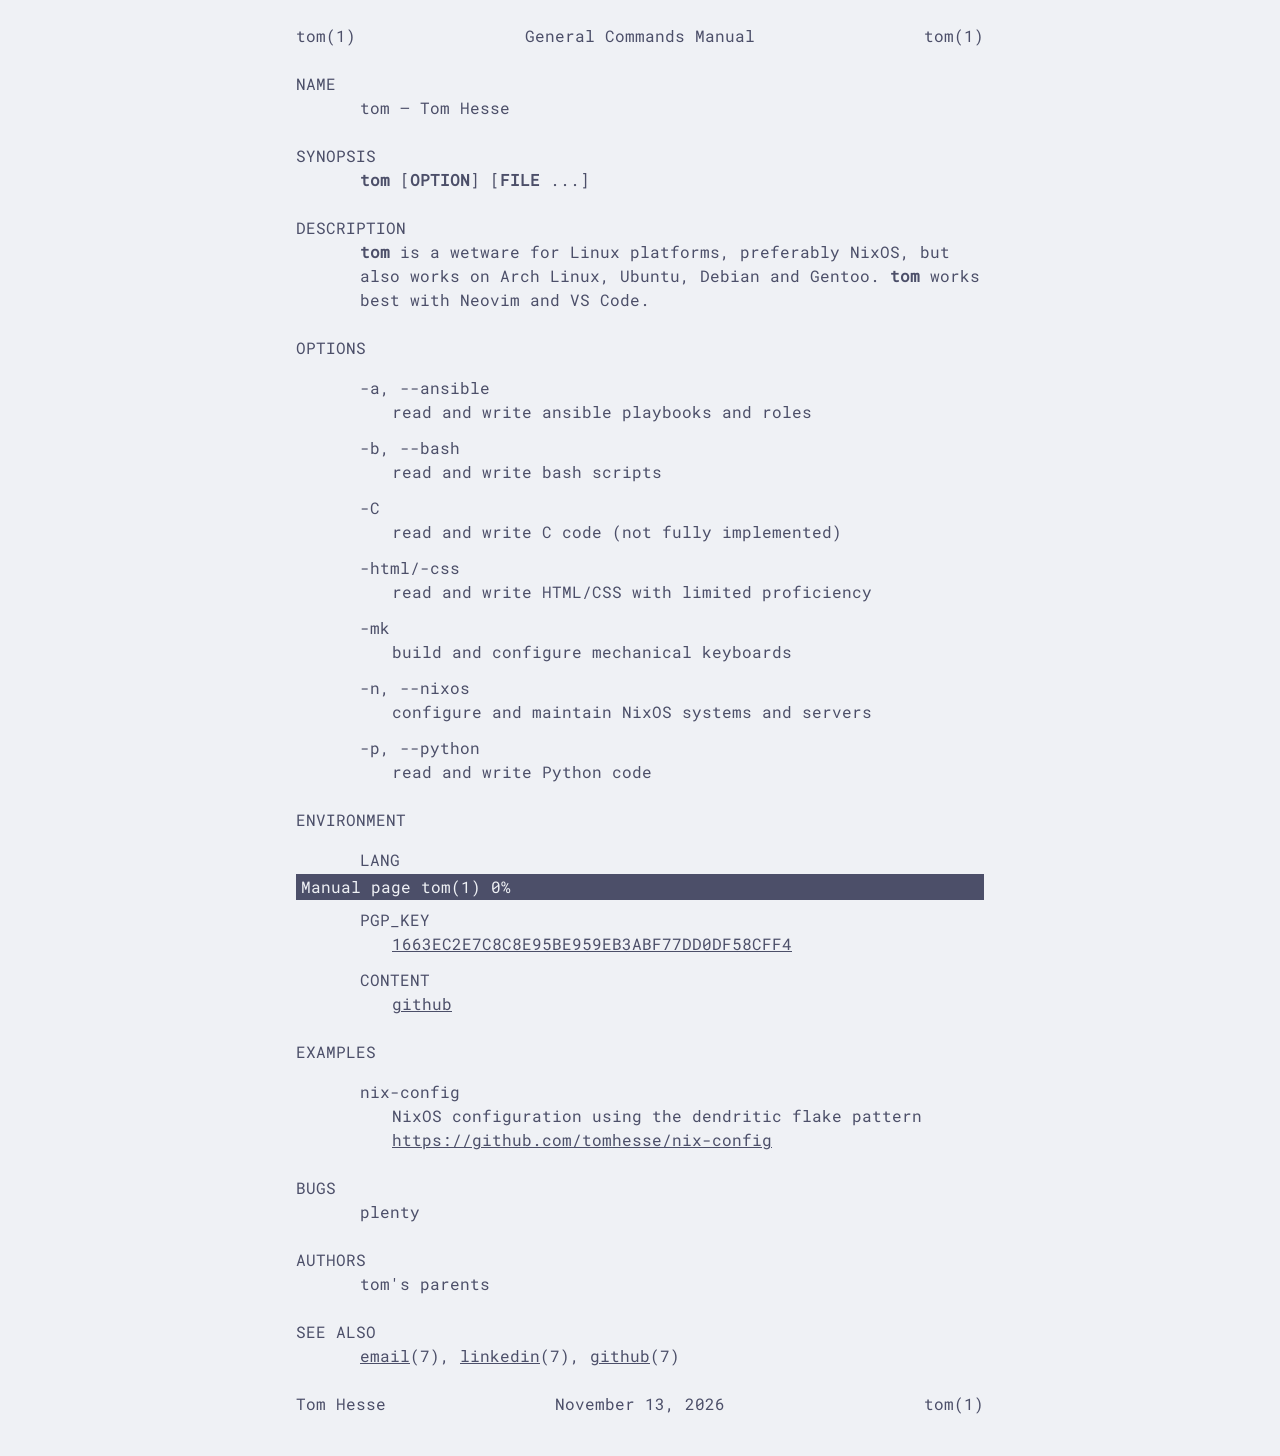
==== public/index.html @ 7be942b5 "feat: add homepage styled as a man page Rebuilt from scratch rather than carried over, so the histor" ====
<!DOCTYPE html>
<html lang="en" data-flavor="mocha">

<head>
  <meta charset="utf-8" />
  <meta name="viewport" content="width=device-width, initial-scale=1.0" />
  <title>tom(1)</title>
  <meta name="description" content="Personal website of Tom Hesse" />
  <meta property="og:type" content="website" />
  <meta property="og:url" content="https://www.tomhesse.xyz" />
  <meta property="og:title" content="tom(1)" />
  <meta property="og:description" content="Personal website of Tom Hesse" />
  <script>
    (function () {
      var f = localStorage.getItem("catppuccin-flavor");
      if (!["latte", "frappe", "macchiato", "mocha"].includes(f)) {
        f = window.matchMedia("(prefers-color-scheme: light)").matches ? "latte" : "mocha";
      }
      document.documentElement.dataset.flavor = f;
    }());
  </script>
  <link rel="stylesheet" href="./css/palette.css" />
  <link rel="stylesheet" href="./css/style.css" />
  <link rel="icon" href="data:image/svg+xml,<svg xmlns='http://www.w3.org/2000/svg'/>" />
</head>

<body>
  <main class="page">
    <header class="page-header">
      <span class="column">tom(1)</span>
      <span class="column center">General Commands Manual</span>
      <span class="column right">tom(1)</span>
    </header>

    <section id="name">
      <h2>NAME <a class="anchor" href="#name">#</a></h2>
      <div class="body">
        <p>tom &mdash; Tom Hesse</p>
      </div>
    </section>

    <section id="synopsis">
      <h2>SYNOPSIS <a class="anchor" href="#synopsis">#</a></h2>
      <div class="body">
        <p>
          <span class="command">tom</span>
          [<span class="argument">OPTION</span>]
          [<span class="argument">FILE</span> ...]
        </p>
      </div>
    </section>

    <section id="description">
      <h2>DESCRIPTION <a class="anchor" href="#description">#</a></h2>
      <div class="body">
        <p>
          <span class="command">tom</span> is a wetware for Linux platforms,
          preferably NixOS, but also works on Arch Linux, Ubuntu, Debian and
          Gentoo. <span class="command">tom</span> works best with Neovim and
          VS Code.
        </p>
      </div>
    </section>

    <section id="options">
      <h2>OPTIONS <a class="anchor" href="#options">#</a></h2>
      <div class="body">
        <dl>
          <dt>-a, --ansible</dt>
          <dd>read and write ansible playbooks and roles</dd>

          <dt>-b, --bash</dt>
          <dd>read and write bash scripts</dd>

          <dt>-C</dt>
          <dd>read and write C code (not fully implemented)</dd>

          <dt>-html/-css</dt>
          <dd>read and write HTML/CSS with limited proficiency</dd>

          <dt>-mk</dt>
          <dd>build and configure mechanical keyboards</dd>

          <dt>-n, --nixos</dt>
          <dd>configure and maintain NixOS systems and servers</dd>

          <dt>-p, --python</dt>
          <dd>read and write Python code</dd>
        </dl>
      </div>
    </section>

    <section id="environment">
      <h2>ENVIRONMENT <a class="anchor" href="#environment">#</a></h2>
      <div class="body">
        <dl>
          <dt>LANG</dt>
          <dd>de_DE.utf-8, en_US.utf-8</dd>

          <dt>PGP_KEY</dt>
          <dd>
            <a href="https://keys.openpgp.org/vks/v1/by-fingerprint/1663EC2E7C8C8E95BE959EB3ABF77DD0DF58CFF4"
              target="_blank" rel="noopener noreferrer">1663EC2E7C8C8E95BE959EB3ABF77DD0DF58CFF4</a>
          </dd>

          <dt>CONTENT</dt>
          <dd>
            <a href="https://github.com/tomhesse" target="_blank" rel="noopener noreferrer">github</a>
          </dd>
        </dl>
      </div>
    </section>

    <section id="examples">
      <h2>EXAMPLES <a class="anchor" href="#examples">#</a></h2>
      <div class="body">
        <dl>
          <dt>nix-config</dt>
          <dd>
            NixOS configuration using the dendritic flake pattern<br />
            <a href="https://github.com/tomhesse/nix-config" target="_blank"
              rel="noopener noreferrer">https://github.com/tomhesse/nix-config</a>
          </dd>
        </dl>
      </div>
    </section>

    <section id="bugs">
      <h2>BUGS <a class="anchor" href="#bugs">#</a></h2>
      <div class="body">
        <p>plenty</p>
      </div>
    </section>

    <section id="authors">
      <h2>AUTHORS <a class="anchor" href="#authors">#</a></h2>
      <div class="body">
        <p>tom's parents</p>
      </div>
    </section>

    <section id="see-also">
      <h2>SEE ALSO <a class="anchor" href="#see-also">#</a></h2>
      <div class="body">
        <p>
          <a href="mailto:contact@tomhesse.xyz">email</a>(7),
          <a href="https://www.linkedin.com/in/tom-he%C3%9Fe-5816a0255/" target="_blank"
            rel="noopener noreferrer">linkedin</a>(7),
          <a href="https://github.com/tomhesse" target="_blank" rel="noopener noreferrer">github</a>(7)
        </p>
      </div>
    </section>

    <footer class="page-footer">
      <span class="column">Tom Hesse</span>
      <span class="column center">November 13, 2026</span>
      <span class="column right">tom(1)</span>
    </footer>
  </main>

  <div class="status-bar" id="status-bar" aria-hidden="true"></div>
  <script src="./js/man-page.js"></script>
</body>

</html>
---- public/css/palette.css ----
/* Generated by whiskers from templates/palette.css.tera -- do not edit. */

:root[data-flavor="latte"] {
  --base: #eff1f5;
  --mantle: #e6e9ef;
  --crust: #dce0e8;
  --text: #4c4f69;
  --subtext1: #5c5f77;
  --subtext0: #6c6f85;
  --overlay2: #7c7f93;
  --surface0: #ccd0da;
  --surface1: #bcc0cc;
  --surface2: #acb0be;
  --blue: #1e66f5;
  --lavender: #7287fd;
  --mauve: #8839ef;
}
:root[data-flavor="frappe"] {
  --base: #303446;
  --mantle: #292c3c;
  --crust: #232634;
  --text: #c6d0f5;
  --subtext1: #b5bfe2;
  --subtext0: #a5adce;
  --overlay2: #949cbb;
  --surface0: #414559;
  --surface1: #51576d;
  --surface2: #626880;
  --blue: #8caaee;
  --lavender: #babbf1;
  --mauve: #ca9ee6;
}
:root[data-flavor="macchiato"] {
  --base: #24273a;
  --mantle: #1e2030;
  --crust: #181926;
  --text: #cad3f5;
  --subtext1: #b8c0e0;
  --subtext0: #a5adcb;
  --overlay2: #939ab7;
  --surface0: #363a4f;
  --surface1: #494d64;
  --surface2: #5b6078;
  --blue: #8aadf4;
  --lavender: #b7bdf8;
  --mauve: #c6a0f6;
}
:root[data-flavor="mocha"] {
  --base: #1e1e2e;
  --mantle: #181825;
  --crust: #11111b;
  --text: #cdd6f4;
  --subtext1: #bac2de;
  --subtext0: #a6adc8;
  --overlay2: #9399b2;
  --surface0: #313244;
  --surface1: #45475a;
  --surface2: #585b70;
  --blue: #89b4fa;
  --lavender: #b4befe;
  --mauve: #cba6f7;
}
---- public/css/style.css ----
/* ---------- fonts ---------- */

@font-face {
  font-family: "Roboto Mono";
  font-style: normal;
  font-weight: 400;
  font-display: swap;
  src: url("../assets/fonts/roboto-mono-latin-ext.woff2") format("woff2");
  unicode-range: U+0100-02BA, U+02BD-02C5, U+02C7-02CC, U+02CE-02D7, U+02DD-02FF, U+0304, U+0308, U+0329, U+1D00-1DBF, U+1E00-1E9F, U+1EF2-1EFF, U+2020, U+20A0-20AB, U+20AD-20C0, U+2113, U+2C60-2C7F, U+A720-A7FF;
}

@font-face {
  font-family: "Roboto Mono";
  font-style: normal;
  font-weight: 400;
  font-display: swap;
  src: url("../assets/fonts/roboto-mono-latin.woff2") format("woff2");
  unicode-range: U+0000-00FF, U+0131, U+0152-0153, U+02BB-02BC, U+02C6, U+02DA, U+02DC, U+0304, U+0308, U+0329, U+2000-206F, U+20AC, U+2122, U+2191, U+2193, U+2212, U+2215, U+FEFF, U+FFFD;
}

/* ---------- base ---------- */

* {
  box-sizing: border-box;
}

body {
  margin: 0;
  padding-bottom: 2.5em;
  font-family: "Roboto Mono", ui-monospace, monospace;
  font-size: 1rem;
  line-height: 1.5;
  background-color: var(--base);
  color: var(--text);
}

/* Only paint a transition while the theme is actually being switched, so the
   initial render is not animated. */
.theme-transition * {
  transition: color 200ms ease, background-color 200ms ease;
}

a {
  color: var(--text);
  text-decoration: underline;
}

a:hover {
  background-color: var(--surface0);
}

a:focus-visible {
  outline: 2px solid var(--mauve);
  outline-offset: 2px;
}

::selection {
  color: var(--base);
  background: var(--text);
}

h2,
h3,
p,
dt,
dd {
  font-size: 1em;
  font-weight: 400;
  margin: 0;
}

/* ---------- man page layout ---------- */

.page {
  max-width: 45em;
  margin: 0 auto;
  padding: 1.5em 1rem 0;
  animation: intro 0.3s 0.15s both;
}

.page-header,
.page-footer {
  display: flex;
  justify-content: space-between;
  gap: 1em;
}

.page-header {
  margin-bottom: 1.5em;
}

.page-footer {
  margin-top: 1.5em;
}

/* Outer columns share the slack so the middle one sits centered while keeping
   its natural width -- man never wraps the header title. */
.column {
  flex: 1 1 0;
  min-width: 0;
}

.column.center {
  flex: 0 1 auto;
  text-align: center;
  white-space: nowrap;
}

.column.right {
  text-align: right;
}

section {
  margin-bottom: 1.5em;
}

/* man indents section bodies one tab stop in from the heading */
section .body {
  margin-left: 4em;
}

dt {
  margin-top: 0.75em;
}

dt:first-child {
  margin-top: 0;
}

dd {
  margin-left: 2em;
}

.command,
.argument {
  font-weight: 700;
}

.anchor {
  text-decoration: none;
  opacity: 0;
}

h2:hover .anchor,
.anchor:focus-visible {
  opacity: 1;
}

/* ---------- status bar ---------- */

.status-bar {
  position: fixed;
  bottom: 0;
  left: 50%;
  transform: translateX(-50%);
  width: 100%;
  max-width: calc(45em - 2rem);
  padding: 1px 0 1px 0.5ch;
  background-color: var(--text);
  color: var(--base);
  white-space: nowrap;
  overflow: hidden;
  text-overflow: ellipsis;
  animation: intro 0.3s 0.15s both;
}

.status-bar.muted {
  background-color: var(--mantle);
  color: var(--subtext0);
}

/* ---------- misc ---------- */

@keyframes intro {
  from {
    opacity: 0;
  }

  to {
    opacity: 1;
  }
}

@media (prefers-reduced-motion: reduce) {

  .page,
  .status-bar,
  .theme-transition * {
    animation: none;
    transition: none;
  }
}

@media (max-width: 40em) {
  section .body {
    margin-left: 1.5em;
  }

  dd {
    margin-left: 1em;
  }

  .page-header,
  .page-footer {
    flex-wrap: wrap;
  }

  .column.center {
    white-space: normal;
  }
}
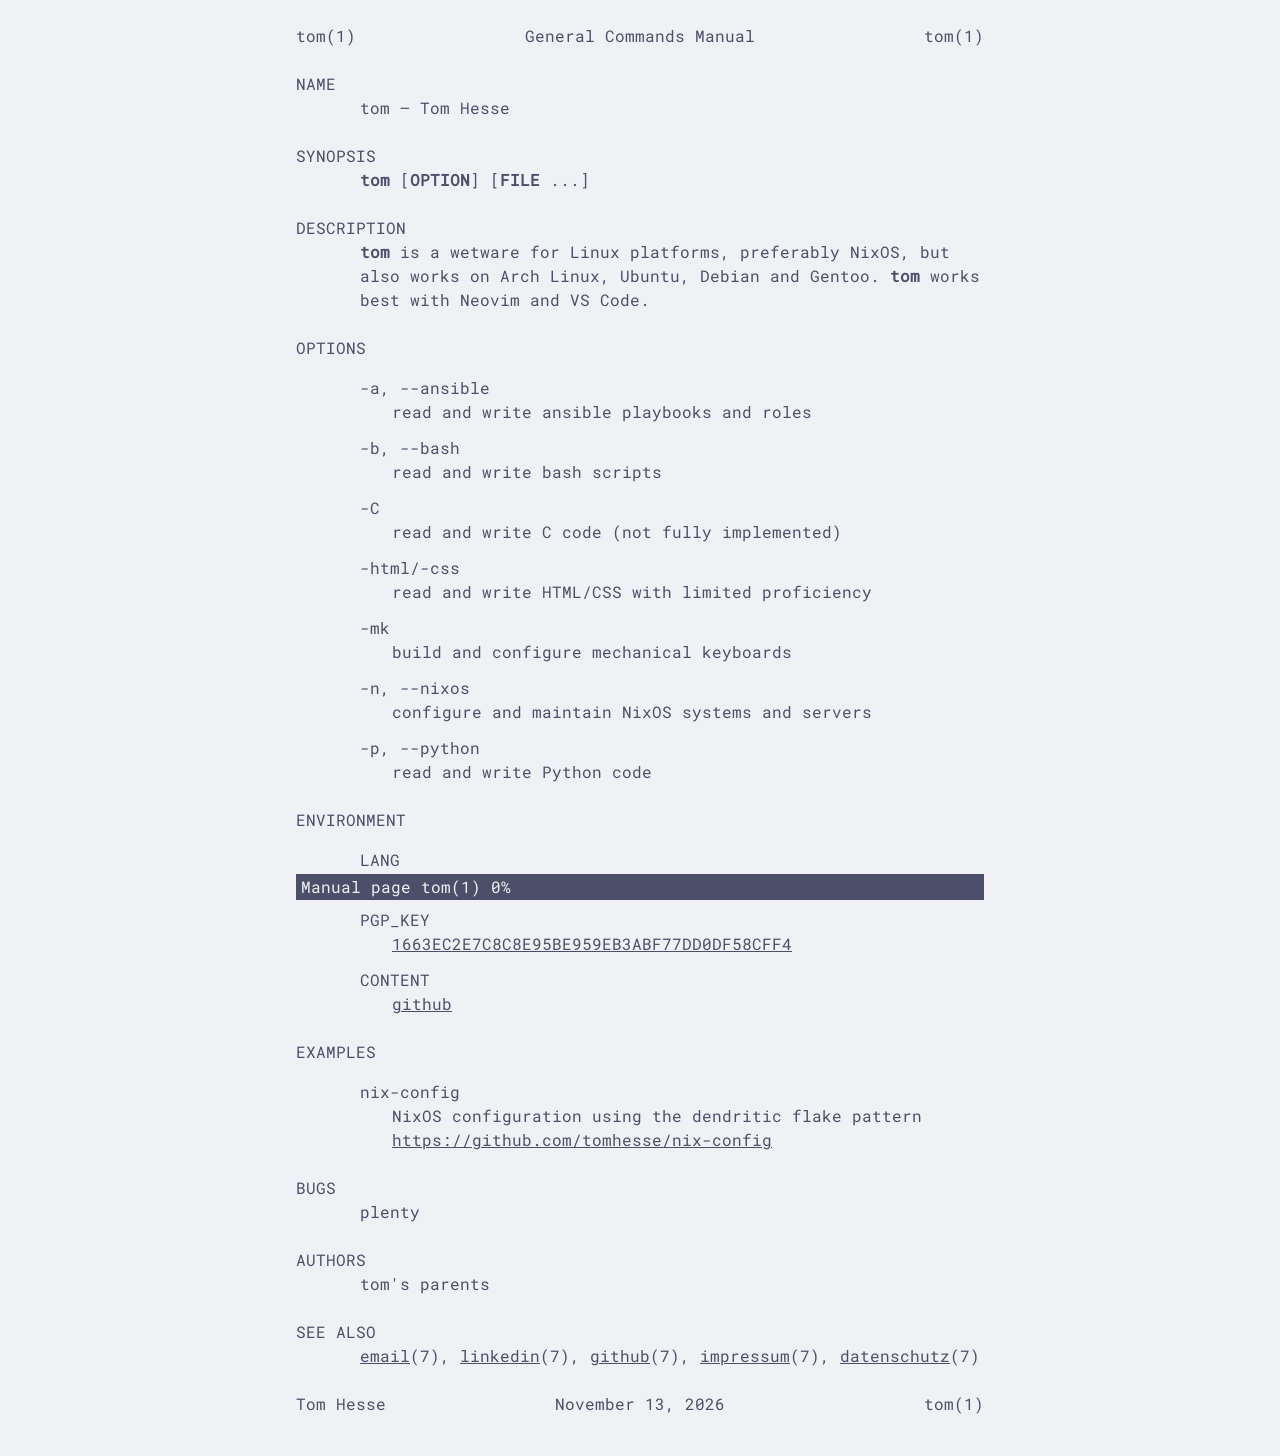
==== commit 7c0e3aa4: "feat: add legal notice and privacy policy impressum(7) carries the information required by § 5 DDG; " ====
--- a/public/index.html
+++ b/public/index.html
@@ -146,7 +146,9 @@
           <a href="mailto:contact@tomhesse.xyz">email</a>(7),
           <a href="https://www.linkedin.com/in/tom-he%C3%9Fe-5816a0255/" target="_blank"
             rel="noopener noreferrer">linkedin</a>(7),
-          <a href="https://github.com/tomhesse" target="_blank" rel="noopener noreferrer">github</a>(7)
+          <a href="https://github.com/tomhesse" target="_blank" rel="noopener noreferrer">github</a>(7),
+          <a href="./impressum/">impressum</a>(7),
+          <a href="./datenschutz/">datenschutz</a>(7)
         </p>
       </div>
     </section>
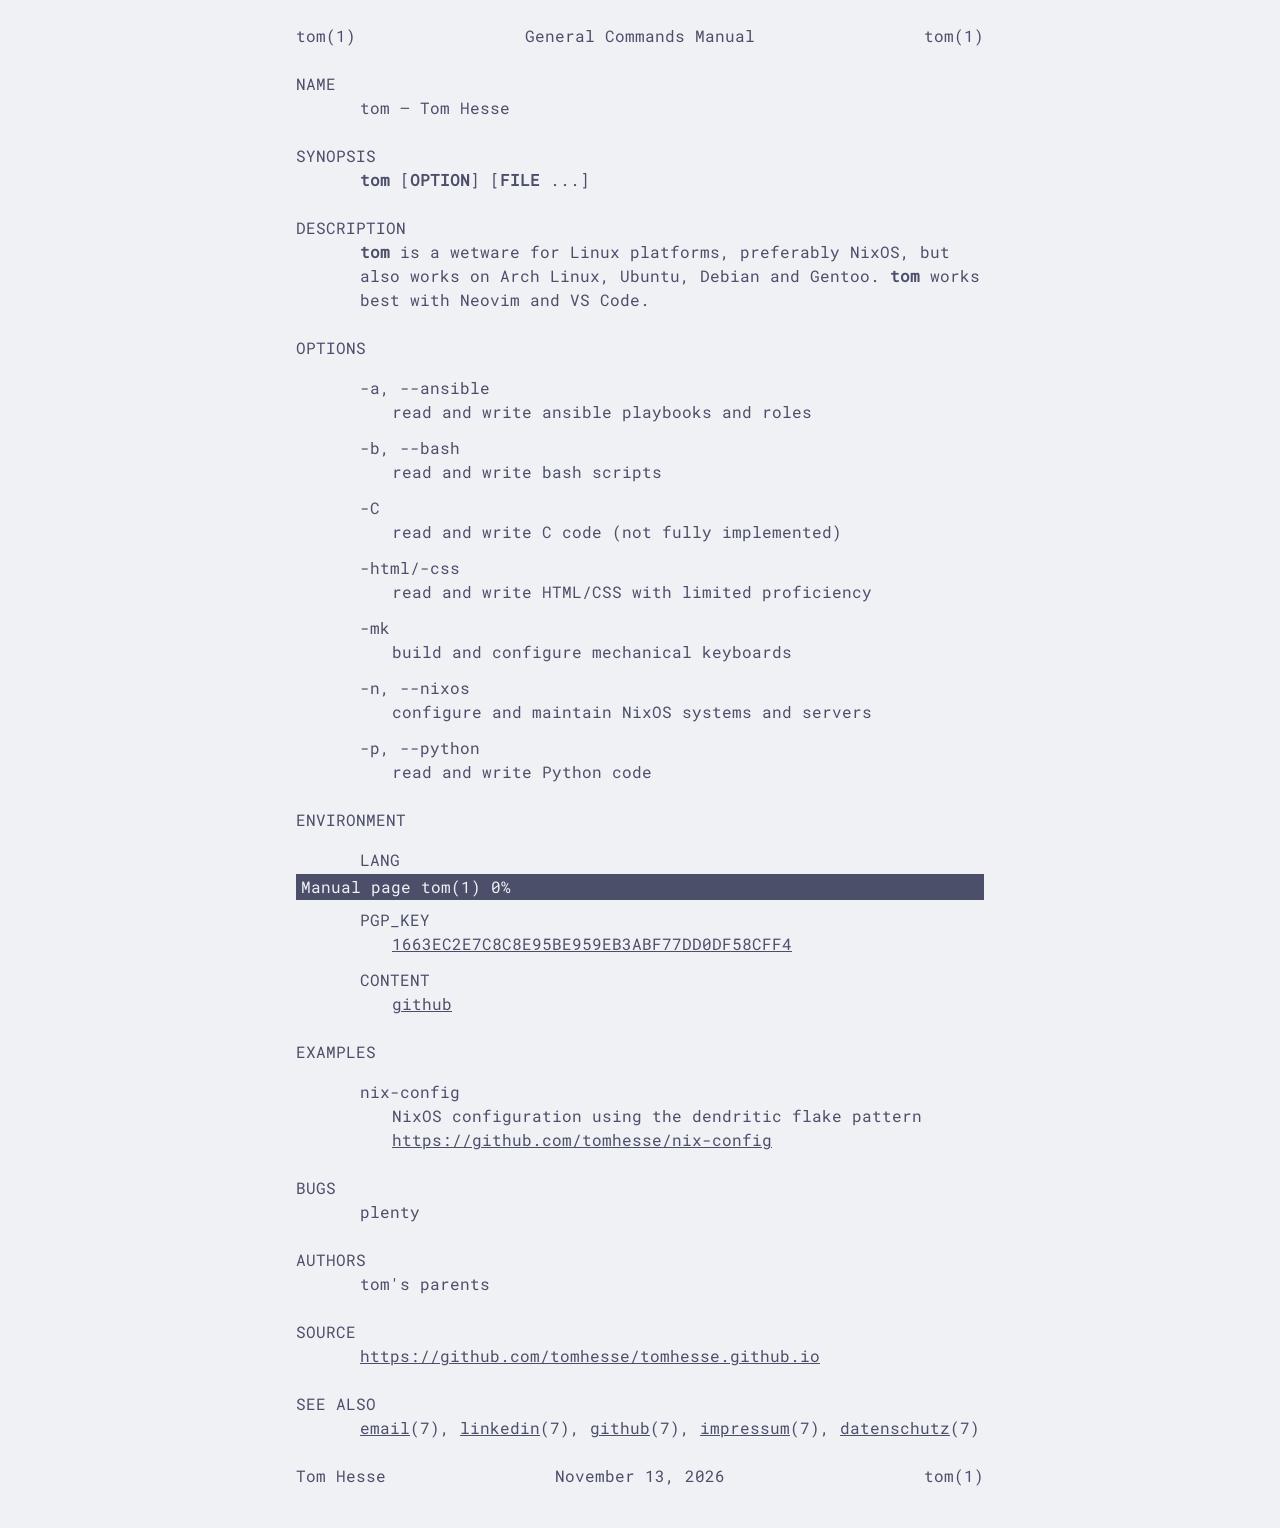
==== commit e3d908c2: "feat: add source section linking the repository" ====
--- a/public/index.html
+++ b/public/index.html
@@ -139,6 +139,16 @@
       </div>
     </section>
 
+    <section id="source">
+      <h2>SOURCE <a class="anchor" href="#source">#</a></h2>
+      <div class="body">
+        <p>
+          <a href="https://github.com/tomhesse/tomhesse.github.io" target="_blank"
+            rel="noopener noreferrer">https://github.com/tomhesse/tomhesse.github.io</a>
+        </p>
+      </div>
+    </section>
+
     <section id="see-also">
       <h2>SEE ALSO <a class="anchor" href="#see-also">#</a></h2>
       <div class="body">
@@ -155,7 +165,7 @@
 
     <footer class="page-footer">
       <span class="column">Tom Hesse</span>
-      <span class="column center">November 13, 2026</span>
+      <span class="column center"><time datetime="2026-11-13">November 13, 2026</time></span>
       <span class="column right">tom(1)</span>
     </footer>
   </main>
